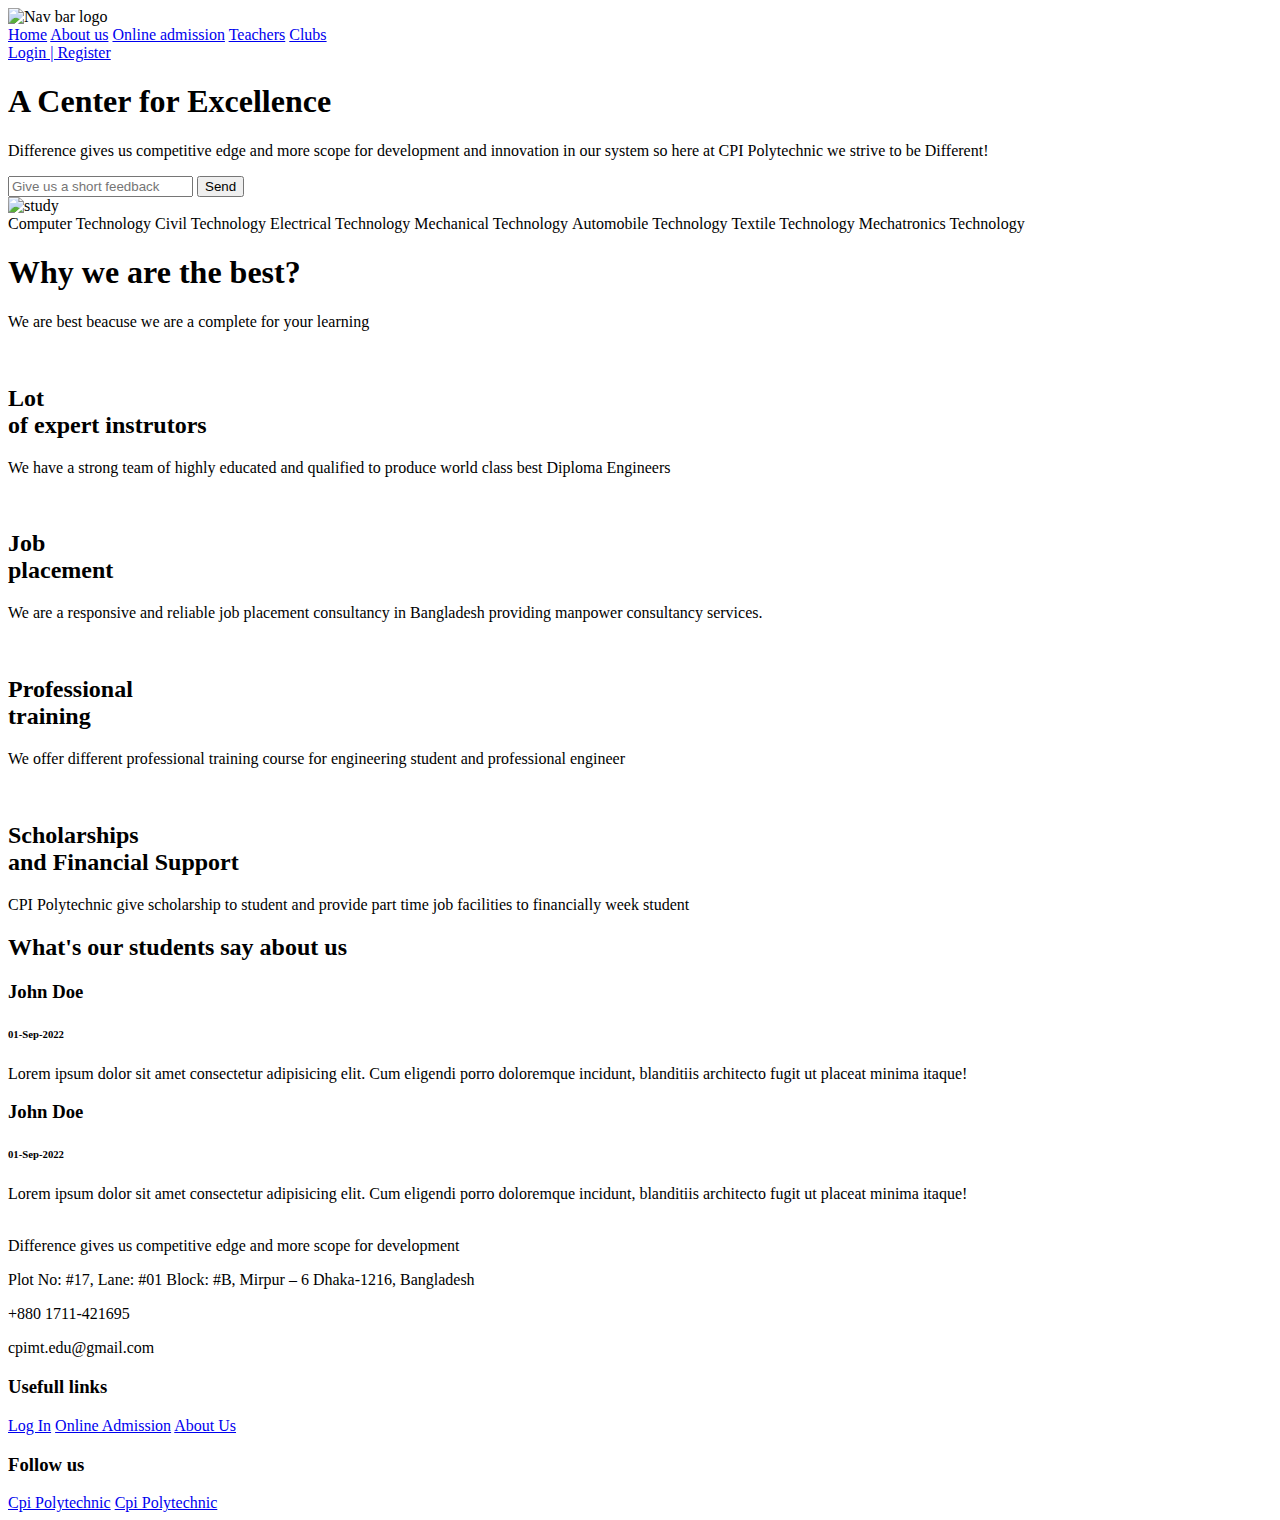
==== index.html @ bc325661 "update index.html" ====
<!DOCTYPE html>
<html lang="en">
  <head>
    <meta charset="UTF-8" />
    <meta http-equiv="X-UA-Compatible" content="IE=edge" />
    <meta name="viewport" content="width=device-width, initial-scale=1.0" />
    <link rel="stylesheet" href="./style/style.css" />
    <!-- Box Icon -->
    <link rel="stylesheet" href="./style/boxicons-2.1.2/css/boxicons.min.css" />
    <title>cpi - Home</title>
  </head>
  <body>
    <!-- Nav bar start -->
    <nav class="navbar">
      <div class="nav_logo">
        <img src="./images/nav_logo_png.png" alt="Nav bar logo" />
      </div>
      <div class="nav_links">
        <a href="#" class="nav_link">Home</a>
        <a href="#" class="nav_link">About us</a>
        <a href="#" class="nav_link">Online admission</a>
        <a href="#" class="nav_link">Teachers</a>
        <a href="#" class="nav_link">Clubs</a>
      </div>
      <div class="nav_btns">
        <a class="nav_btn" href="#">Login | Register</a>
      </div>
    </nav>
    <!-- Nav bar end -->

    <!-- Head part start -->
    <div class="head_box">
      <div class="headbox_texts">
        <h1 class="headbox_title">A Center for Excellence</h1>
        <p class="headbox_subtitle">
          Difference gives us competitive edge and more scope for development
          and innovation in our system so here at CPI Polytechnic we strive to
          be Different!
        </p>
        <div class="short_feedback_box">
          <i class="bx bx-message-detail"></i>
          <input
            type="text"
            class="input_box"
            id="feedback_input"
            placeholder="Give us a short feedback"
          />
          <button class="input_btn" id="feedback_btn">Send</button>
        </div>
      </div>
      <div class="headbox_img">
        <!-- <img src="/images/undraw_mathematics_4otb_11.png" alt="study" /> -->
        <img src="./images/pngaaa.com-1084071.png" alt="study" />
      </div>
    </div>
    <!-- Head part end -->

    <!-- Start we are best -->
    <div class="depts">
      <a class="dept_item"
        ><i class="cmt"><img src="./images/chip.png" alt="" /></i>Computer
        Technology</a
      >
      <a class="dept_item"
        ><i class="ct"><img src="./images/engineers.png" alt="" /></i>Civil
        Technology</a
      >
      <a class="dept_item"
        ><i class="et"><img src="./images/electrical-energy.png" alt="" /></i
        >Electrical Technology</a
      >
      <a class="dept_item"
        ><i class="mt"><img src="./images/mechanic.png" alt="" /></i>Mechanical
        Technology</a
      >
      <a class="dept_item"
        ><i class="amt"><img src="./images/automotive.png" alt="" /></i
        >Automobile Technology</a
      >
      <a class="dept_item"
        ><i class="tlt"><img src="./images/clothes.png" alt="" /></i>Textile
        Technology</a
      >
      <a class="dept_item"
        ><i class="mrt"><img src="./images/robotic-arm.png" alt="" /></i
        >Mechatronics Technology</a
      >
    </div>
    <div class="mainBestBody">
      <div class="mainBest_head">
        <h1>Why we are the best?</h1>
        <p>We are best beacuse we are a complete for your learning</p>
      </div>

      <div class="mainBest_cards">
        <div class="bestCard">
          <i style="background-color: rgba(73, 183, 104, 0.2)"
            ><img src="./images/teacher (1).png" alt=""
          /></i>
          <h2>Lot <br />of expert instrutors</h2>
          <p>
            We have a strong team of highly educated and qualified to produce
            world class best Diploma Engineers
          </p>
        </div>

        <div class="bestCard">
          <i style="background-color: rgba(255, 184, 3, 0.2)"
            ><img src="./images/handshake.png" alt=""
          /></i>
          <h2>Job <br />placement</h2>
          <p>
            We are a responsive and reliable job placement consultancy in
            Bangladesh providing manpower consultancy services.
          </p>
        </div>

        <div class="bestCard">
          <i style="background-color: rgba(8, 20, 255, 0.1)"
            ><img src="./images/training.png" alt=""
          /></i>
          <h2>Professional <br />training</h2>
          <p>
            We offer different professional training course for engineering
            student and professional engineer
          </p>
        </div>

        <div class="bestCard">
          <i style="background-color: rgba(255, 133, 33, 0.2)"
            ><img src="./images/scholarship.png" alt=""
          /></i>
          <h2>Scholarships <br />and Financial Support</h2>
          <p>
            CPI Polytechnic give scholarship to student and provide part time
            job facilities to financially week student
          </p>
        </div>
      </div>
    </div>
    <!-- End we are best -->

    <!-- Start portfolio -->
    <div class="portfolio_section">
      <div class="portfolio_head">
        <h2>What's our students say about us</h2>
      </div>
      <div class="portfolio_contents">
        <div class="arrow" id="left_arrow">
          <i class="bx bx-chevron-left"></i>
        </div>

        <div class="slide_box">
          <div class="slide">
            <h3 id="username">John Doe</h3>
            <h6 id="comment_date">01-Sep-2022</h6>
            <p id="comment_text">
              Lorem ipsum dolor sit amet consectetur adipisicing elit. Cum
              eligendi porro doloremque incidunt, blanditiis architecto fugit ut
              placeat minima itaque!
            </p>
          </div>

          <div class="slide">
            <h3 id="username">John Doe</h3>
            <h6 id="comment_date">01-Sep-2022</h6>
            <p id="comment_text">
              Lorem ipsum dolor sit amet consectetur adipisicing elit. Cum
              eligendi porro doloremque incidunt, blanditiis architecto fugit ut
              placeat minima itaque!
            </p>
          </div>
        </div>

        <div class="arrow" id="right_arrow">
          <i class="bx bx-chevron-right"></i>
        </div>
      </div>
    </div>
    <!-- End portfolio -->

    <!-- Start footer -->
    <div class="footer_section">
      <div class="footer_left">
        <img src="./images/nav_logo_png.png" alt="" />
        <summary>
          Difference gives us competitive edge and more scope for development
        </summary>
        <p>
          <i class="bx bxs-map"></i> Plot No: #17, Lane: #01 Block: #B, Mirpur –
          6 Dhaka-1216, Bangladesh
        </p>
        <p><i class="bx bxs-phone"></i> +880 1711-421695</p>
        <p><i class="bx bxs-envelope"></i> cpimt.edu@gmail.com</p>
      </div>
      <div class="footer_mid">
        <h3>Usefull links</h3>
        <a href="#">Log In</a>
        <a href="#">Online Admission</a>
        <a href="#">About Us</a>
      </div>
      <div class="footer_right">
        <h3>Follow us</h3>
        <a target="_blank" href="https://www.facebook.com/CPIMT"
          ><i class="bx bxl-facebook-circle"></i> Cpi Polytechnic</a
        >
        <a
          target="_blank"
          href="https://www.youtube.com/channel/UCcc05EDBZK6j7xYQcsNyWBA"
          ><i class="bx bxl-youtube"></i> Cpi Polytechnic</a
        >
      </div>
    </div>
    <!-- End footer -->
  </body>
</html>
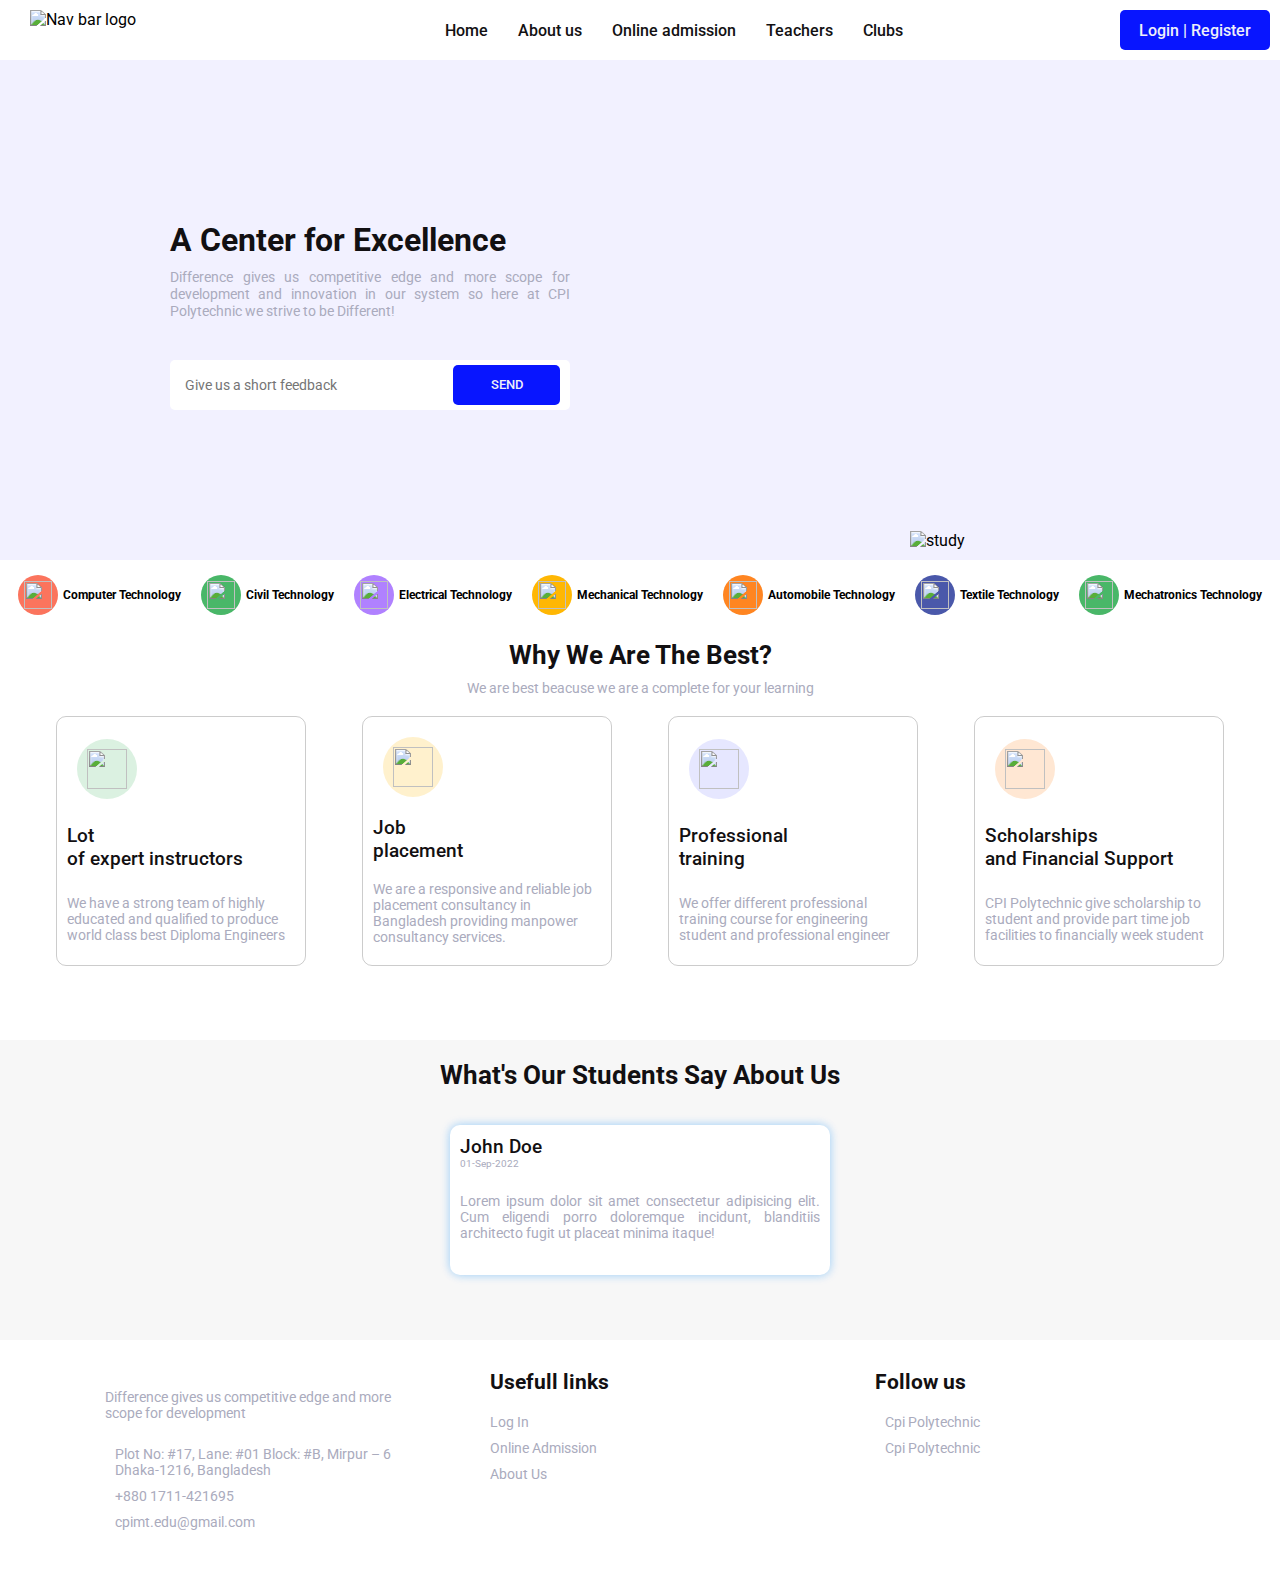
==== commit 02bb85d7: "Responsive behavior developed" ====
--- a/index.html
+++ b/index.html
@@ -15,17 +15,38 @@
       <div class="nav_logo">
         <img src="./images/nav_logo_png.png" alt="Nav bar logo" />
       </div>
+      <div class="nav_link_pair">
+        <div class="nav_links">
+          <a href="#" class="nav_link">Home</a>
+          <a href="#" class="nav_link">About us</a>
+          <a href="#" class="nav_link">Online admission</a>
+          <a href="#" class="nav_link">Teachers</a>
+          <a href="#" class="nav_link">Clubs</a>
+        </div>
+        <div class="nav_btns">
+          <a class="nav_btn" href="#">Login | Register</a>
+        </div>
+      </div>
+      <div class="nav_mob_btn">
+        <i class="bx bx-menu" id="nav_mob_open"></i>
+        <i class="bx bx-x" id="nav_mob_close"></i>
+      </div>
+    </nav>
+    <!-- Mob Navbar -->
+    <div class="mob_nav" id="mob_nav">
       <div class="nav_links">
-        <a href="#" class="nav_link">Home</a>
-        <a href="#" class="nav_link">About us</a>
-        <a href="#" class="nav_link">Online admission</a>
-        <a href="#" class="nav_link">Teachers</a>
-        <a href="#" class="nav_link">Clubs</a>
-      </div>
-      <div class="nav_btns">
-        <a class="nav_btn" href="#">Login | Register</a>
-      </div>
-    </nav>
+          <a href="#" class="nav_link">Home</a>
+          <a href="#" class="nav_link">About us</a>
+          <a href="#" class="nav_link">Online admission</a>
+          <a href="#" class="nav_link">Teachers</a>
+          <a href="#" class="nav_link">Clubs</a>
+        </div>
+        <div class="nav_btns">
+          <a class="nav_btn" href="#">Login | Register</a>
+        </div>
+      </div>
+    </div>
+    <!-- Mob Navbar -->
     <!-- Nav bar end -->
 
     <!-- Head part start -->
@@ -97,7 +118,7 @@
           <i style="background-color: rgba(73, 183, 104, 0.2)"
             ><img src="./images/teacher (1).png" alt=""
           /></i>
-          <h2>Lot <br />of expert instrutors</h2>
+          <h2>Lot <br />of expert instructors</h2>
           <p>
             We have a strong team of highly educated and qualified to produce
             world class best Diploma Engineers
@@ -161,7 +182,7 @@
             </p>
           </div>
 
-          <div class="slide">
+          <!-- <div class="slide">
             <h3 id="username">John Doe</h3>
             <h6 id="comment_date">01-Sep-2022</h6>
             <p id="comment_text">
@@ -169,7 +190,7 @@
               eligendi porro doloremque incidunt, blanditiis architecto fugit ut
               placeat minima itaque!
             </p>
-          </div>
+          </div> -->
         </div>
 
         <div class="arrow" id="right_arrow">
--- a/style/style.css
+++ b/style/style.css
@@ -0,0 +1,700 @@
+@import url('https://fonts.googleapis.com/css2?family=Roboto:ital,wght@0,100;0,300;0,400;0,500;0,700;0,900;1,100;1,300;1,400;1,500;1,700;1,900&display=swap');
+
+/* @font-face {
+    font-family: "roboto thin";
+    src: url("/font/Roboto-Thin.ttf");
+}
+@font-face {
+    font-family: "roboto normal";
+    src: url("/font/Roboto-Regular.ttf");
+}
+@font-face {
+    font-family: "roboto light";
+    src: url("/font/Roboto-Light.ttf");
+}
+@font-face {
+    font-family: "roboto medium";
+    src: url("/font/Roboto-Medium.ttf");
+}
+@font-face {
+    font-family: "roboto bold";
+    src: url("/font/Roboto-Bold.ttf");
+}
+@font-face {
+    font-family: "roboto black";
+    src: url("/font/Roboto-Black.ttf");
+} */
+
+:root
+{
+    --red : #da0000;
+    --blue : #0815ff;
+    --white : #eeeff9;
+    --black : #121012;
+    --gray : #aaabbd;
+    --purple : #4a58aa;
+    --yellow : #ffb703;
+    --orange : #ff8521;
+    --green : #49b768;
+    --off_brown : #52484d;
+    --off_golden : #929182;
+    --off_orange : #ab5d2e;
+    --redish : #fb745d;
+    --light_purple : #b081ff;
+}
+*
+{
+    margin: 0;
+    padding: 0;
+    box-sizing: border-box;
+    /* font-family: "roboto normal", "Roboto"; */
+    font-family: 'Roboto', sans-serif;
+}
+
+html, body
+{
+    width: 100%;
+    height: 100%;
+}
+
+.navbar
+{
+    width: 100%;
+    height: 60px;
+    background: #fff;
+    padding: 10px 0;
+    display: flex;
+    justify-content: space-evenly;
+    /* align-items: center; */
+    /* border: 1px solid red; */
+}
+.navbar .nav_logo
+{
+    margin-left: 20px;
+    width: 250px;
+    height: 40px;
+    padding: 0 10px;
+}
+.nav_logo img
+{
+    width: 100%;
+    height: 100%;
+}
+.nav_link_pair {
+    width: 100%;
+    display: flex;
+    justify-content: space-evenly;
+    /* border: 1px solid red; */
+    align-items: center;
+}
+.nav_links
+{
+    width: 100%;
+    height: fit-content;
+    display: flex;
+    justify-content: center;
+    /* border: 1px solid blue; */
+}
+.nav_links .nav_link
+{
+    text-decoration: none;
+    color: var(--black);
+    /* font-family: "roboto medium"; */
+    font-weight: 500;
+    padding: 0 15px;
+    font-size: 16px;
+}
+.nav_link:hover
+{
+    color: var(--blue);
+}
+.nav_btns
+{
+    margin-right: 10px;
+    width: 150px;
+    height: 40px;
+    display: flex;
+    justify-self: flex-end;
+    justify-content: center;
+    align-items: center;
+}
+.nav_btns .nav_btn
+{
+    width: 150px;
+    height: 40px;
+    background-color: var(--blue);
+    display: flex;
+    justify-content: center;
+    align-items: center;
+    color: var(--white);
+    /* font-family: "roboto medium"; */
+    font-weight: 500;
+    border-radius: 5px;
+    text-decoration: none;
+}
+.nav_btn:hover
+{
+    background-color: var(--purple);
+}
+.nav_mob_btn
+{
+    height: 40px;
+    display: flex;
+    justify-content: center;
+    align-items: center;
+    font-size: 2em;
+    cursor: pointer;
+}
+#nav_mob_open
+{
+    color: var(--blue);
+    display: none;
+}
+#nav_mob_close
+{
+    color: var(--red);
+    display: none;
+}
+/* +++++++++++ Mobile navbar +++++++++++ */
+.mob_nav
+{
+    height: 300px;
+    margin: 5px 30px;
+    margin-bottom: 10px;
+    display: none;
+    flex-direction: column;
+    align-items: flex-start;
+    justify-content: center;
+    padding: 20px;
+    border-radius: 5px;
+    background-color: var(--gray);
+    animation: mob_nav 1s;
+
+}
+.mob_nav .nav_links
+{
+    width: 100%;
+    flex-direction: column;
+}
+.mob_nav .nav_links .nav_link
+{
+    width: 100%;
+    height: 40px;
+}
+.mob_nav_active
+{
+    display: flex;
+}
+@keyframes mob_nav {
+    from{
+        height: 0px;
+    }
+    to{
+        height: 300px;
+    }
+}
+/* +++++++++++ Mobile navbar +++++++++++ */
+
+/* Media query for navbar goes here */
+@media only screen and (max-width: 600px) {
+    .navbar
+    {
+        background-color: #fff;
+    }
+    .nav_logo
+    {
+        width: 100%;
+        margin-left: 0;
+        display: flex;
+        justify-content: center;
+    }
+    .nav_link_pair
+    {
+        display: none;
+    }
+    #nav_mob_open
+    {
+        display: block;
+    }
+}
+/* Media query for navbar ends here */
+.head_box
+{
+    width: 100%;
+    height: 500px;
+    padding: 10px 0;
+    display: flex;
+    justify-content: space-around;
+    align-items: center;
+    background-color: rgba(239, 238, 255, .8);
+    /* border: 1px solid blue; */
+}
+.head_box .headbox_img
+{
+    width: auto;
+    height: 100%;
+    display: flex;
+    justify-content: center;
+    align-items: flex-end;
+
+}
+.headbox_img img
+{
+    width: 200px;
+}
+.head_box .headbox_texts
+{
+    width: 400px;
+    height: 100%;
+    display: flex;
+    flex-direction: column;
+    justify-content: center;
+    align-items: flex-start;
+    /* border: 1px solid red; */
+}
+.headbox_texts .headbox_title
+{
+    margin-top: 10px;
+    /* font-family: "roboto bold"; */
+    font-weight: 700;
+    font-size: 2em;
+    color: var(--black);
+}
+.headbox_texts .headbox_subtitle
+{
+    margin-top: 10px;
+    /* font-family: "roboto normal"; */
+    font-weight: 400;
+    font-size: .9em;
+    color: var(--gray);
+    text-align: justify;
+}
+.headbox_texts .short_feedback_box
+{
+    margin-top: 40px;
+    height: 50px;
+    width: 100%;
+    background-color: #fff;
+    border-radius: 5px;
+    display: flex;
+    align-items: center;
+    justify-content: space-between;
+    padding: 10px;
+}
+.short_feedback_box i
+{
+    font-size: 1.5em;
+    color: var(--gray);
+    margin: auto 0;
+}
+.short_feedback_box input
+{
+    width: 100%;
+    height: 40px;
+    color: var(--black);
+    font-size: 14px;
+    background: none;
+    border: none;
+    outline: none;
+    padding: 5px;
+    /* border: 1px solid red; */
+}
+.short_feedback_box button
+{
+    width: 150px;
+    height: 40px;
+    background-color: var(--blue);
+    color: var(--white);
+    /* font-family: "roboto medium"; */
+    font-weight: 500;
+    border: none;
+    outline: none;
+    border-radius: 5px;
+    text-transform: uppercase;
+}
+.short_feedback_box button:hover
+{
+    background-color: var(--purple);
+}
+/* Media query for head_box goes here */
+@media only screen and (max-width: 600px) {
+    /* .head_box
+    {   
+        background-image: url("/images/pngaaa.com-1084071.png");
+        background-position: center;
+        background-repeat: no-repeat;
+        background-size: cover;
+
+    } */
+    .head_box .headbox_img
+    {
+        width: 100%;
+        /* display: none; */
+        position: absolute;
+        top: 0;
+        left: 0;
+        align-items: center;
+        opacity: .2;
+        z-index: -1;
+    }
+    .head_box .headbox_texts
+    {
+        width: 100%;
+        padding: 20px;
+        z-index: 1;
+    }
+}
+/* Media query for head_box ends here */
+
+.depts
+{
+    display: flex;
+    justify-content: center;
+    align-items: center;
+    width: 100%;
+    height: auto;
+    margin-top: 10px;
+}
+.dept_item
+{
+    margin: 5px 10px;
+    width: auto;
+    height: 40px;
+    display: flex;
+    align-items: center;
+    text-decoration: none;
+    /* font-family: "roboto bold"; */
+    font-weight: 700;
+    font-size: 12px;
+}
+.dept_item img
+{
+    width: 28px;
+    height: 28px;
+}
+.dept_item i
+{
+    margin-right: 5px;
+    width: 40px;
+    height: 100%;
+    /* background-color: #0815ff; */
+    display: flex;
+    justify-content: center;
+    align-items: center;
+    border-radius: 50%;
+}
+.cmt{background-color: var(--redish);}
+.ct{background-color: var(--green);}
+.et{background-color: var(--light_purple);}
+.mt{background-color: var(--yellow);}
+.amt{background-color: var(--orange);}
+.tlt{background-color: var(--purple);}
+.mrt{background-color: var(--green);}
+
+.mainBestBody
+{
+    margin-top: 20px;
+    width: 100%;
+    height: 400px;
+    /* border: 1px solid red; */
+}
+.mainBestBody .mainBest_head
+{
+    width: 100%;
+    /* border: 1px solid blue; */
+    display: flex;
+    flex-direction: column;
+    align-items: center;
+}
+.mainBest_head h1
+{
+    margin-bottom: 5px;
+    /* font-family: "roboto bold"; */
+    font-weight: 700;
+    font-size: 1.6em;
+    color: var(--black);
+    text-transform: capitalize;
+}
+.mainBest_head p
+{
+    margin-top: 5px;
+    /* font-family: "roboto normal"; */
+    font-weight: 400;
+    font-size: 14px;
+    color: var(--gray);
+}
+.mainBestBody .mainBest_cards
+{
+    margin-top: 20px;
+    display: flex;
+    justify-content: space-evenly;
+}
+.mainBest_cards .bestCard
+{
+    width: 250px;
+    height: 250px;
+    display: flex;
+    flex-direction: column;
+    justify-content: space-around;
+    /* background-color: rgba(240, 240, 240, 0.5); */
+    border-radius: 10px;
+    padding: 10px;
+    border: 1px solid rgba(0, 0, 0, 0.2);
+}
+.bestCard img
+{
+    width: 40px;
+    height: 40px;
+}
+.bestCard i
+{
+    width: 60px;
+    height: 60px;
+    /* background-color: var(--green); */
+    display: flex;
+    justify-content: center;
+    align-items: center;
+    border-radius: 50%;
+    margin-left: 10px;
+}
+.bestCard h2
+{
+    word-wrap: break-word;
+    font-size: 1.2em;
+    /* font-family: "roboto normal"; */
+    font-weight: 500;
+    color: var(--black);
+}
+.bestCard p
+{
+    text-align: left;
+    color: var(--gray);
+    font-size: 14px;
+}
+/* Media query for We are best goes here */
+@media only screen and (max-width:600px){
+    .depts
+    {
+        width: fit-content;
+        flex-direction: column;
+        align-items: flex-start;
+        margin: 10px auto;
+        /* border: 1px solid red; */
+    }
+    .mainBest_head h1
+    {
+        font-size: 1.5em;
+    }
+    .mainBest_head p
+    {
+        font-size: 12px;
+    }
+    .mainBestBody
+    {
+        height: auto;
+        padding-bottom: 20px;
+    }
+    .mainBestBody .mainBest_cards
+    {
+        flex-direction: column;
+        align-items: center;
+        justify-content: unset;
+    }
+    .mainBest_cards .bestCard
+    {
+        margin: 5px;
+    }
+}
+/* Media query for We are best goes here */
+
+.portfolio_section
+{
+    width: 100%;
+    height: 300px;
+    background-color: rgba(240, 240, 240, 0.5);
+    padding: 10px;
+}
+
+.portfolio_section .portfolio_head
+{
+    width: 100%;
+    height: auto;
+    display: flex;
+    justify-content: center;
+    padding: 10px 0;
+}
+.portfolio_head h2
+{
+    /* font-family: "roboto bold"; */
+    font-weight: 700;
+    font-size: 1.6em;
+    color: var(--black);
+    text-transform: capitalize;
+}
+.portfolio_section .portfolio_contents
+{
+    width: auto;
+    height: auto;
+    margin: 0 auto 0 auto;
+    display: flex;
+    justify-content: center;
+    align-items: center;
+    /* border: 1px solid rgb(0, 255, 149); */
+}
+.slide_box
+{
+    /* width: 800px; */
+    width: 400px;
+    height: 200px;
+    display: flex;
+    justify-content: center;
+    align-items: center;
+    /* overflow: hidden;
+    overflow-x: scroll; */
+    /* border: 1px solid red; */
+}
+.slide_box .slide
+{
+    margin: 0 10px;
+    padding: 10px;
+    background-color: #fff;
+    width: auto;
+    height: 150px;
+    border-radius: 10px;
+    box-shadow: 1px 1px 10px rgba(0, 140, 255, 0.2),
+                -1px -1px 10px rgba(0, 140, 255, 0.2);
+    display: flex;
+    flex-direction: column;
+    justify-content: space-evenly;
+    cursor: pointer;
+    transition: .5s;
+    user-select: none;
+}
+.slide_box .slide:hover
+{
+    box-shadow: 3px 3px 20px rgba(0, 140, 255, 0.3),
+                -3px -3px 20px rgba(0, 140, 255, 0.3);
+}
+.slide h3
+{
+    /* font-family: "roboto normal"; */
+    font-weight: 500;
+    font-size: 1.2em;
+    color: var(--black);
+}
+.slide h6
+{
+    /* font-family: "roboto normal"; */
+    font-weight: 400;
+    font-size: 10px;
+    color: var(--gray);
+}
+.slide p
+{
+    height: 100%;
+    text-align: justify;
+    /* font-family: "roboto normal"; */
+    font-weight: 400;
+    font-size: 14px;
+    color: var(--gray);
+    /* border: 1px solid red; */
+    display: flex;
+    align-items: center;
+}
+.arrow
+{
+    width: fit-content;
+    font-size: 3em;
+    color: var(--gray);
+    cursor: pointer;
+    user-select: none;
+}
+/* Media query for portfolio goes here */
+@media only screen and (max-width: 600px){
+    .portfolio_head h2
+    {
+        padding: 0 10px;
+        font-size: 1.5em;
+        text-align: center;
+    }
+    .slide_box
+    {
+        width: 100%;
+        height: 200px;
+        overflow: hidden;
+    }
+    .slide_box .slide
+    {
+        width: 100%;
+        height: auto;
+    }
+    .arrow
+    {
+        font-size: 2em;
+    }
+}
+/* Media query for portfolio ends here */
+.footer_section
+{
+    padding: 20px;
+    width: 100%;
+    height: auto;
+    display: flex;
+    justify-content: space-evenly;
+    align-items: flex-start;
+}
+.footer_left, .footer_mid, .footer_right
+{
+    margin: 10px 0;
+    width: 300px;
+}
+.footer_left img
+{
+    width: 200px;
+    margin-bottom: 5px;
+}
+.footer_left summary
+{
+    font-size: 14px;
+    color: var(--gray);
+    margin-bottom: 25px;
+}
+.footer_section h3
+{
+    font-size: 1.3em;
+    color: var(--black);
+    margin-bottom: 20px;
+}
+.footer_section p
+{
+    font-size: 14px;
+    color: var(--gray);
+    margin: 10px 0;
+    display: flex;
+    align-items: center;
+
+}
+.footer_section a
+{
+    font-size: 14px;
+    color: var(--gray);
+    margin: 10px 0;
+    text-decoration: none;
+    display: flex;
+    align-items: center;
+}
+.footer_section i
+{
+    height: 100%;
+    font-size: 1.5em;
+    margin-right: 10px;
+}
+/* Media query for footer goes here */
+    @media only screen and (max-width: 600px) {
+        .footer_section
+        {
+            flex-direction: column;
+            justify-content: flex-start;
+        }
+    }
+/* Media query for footer goes here */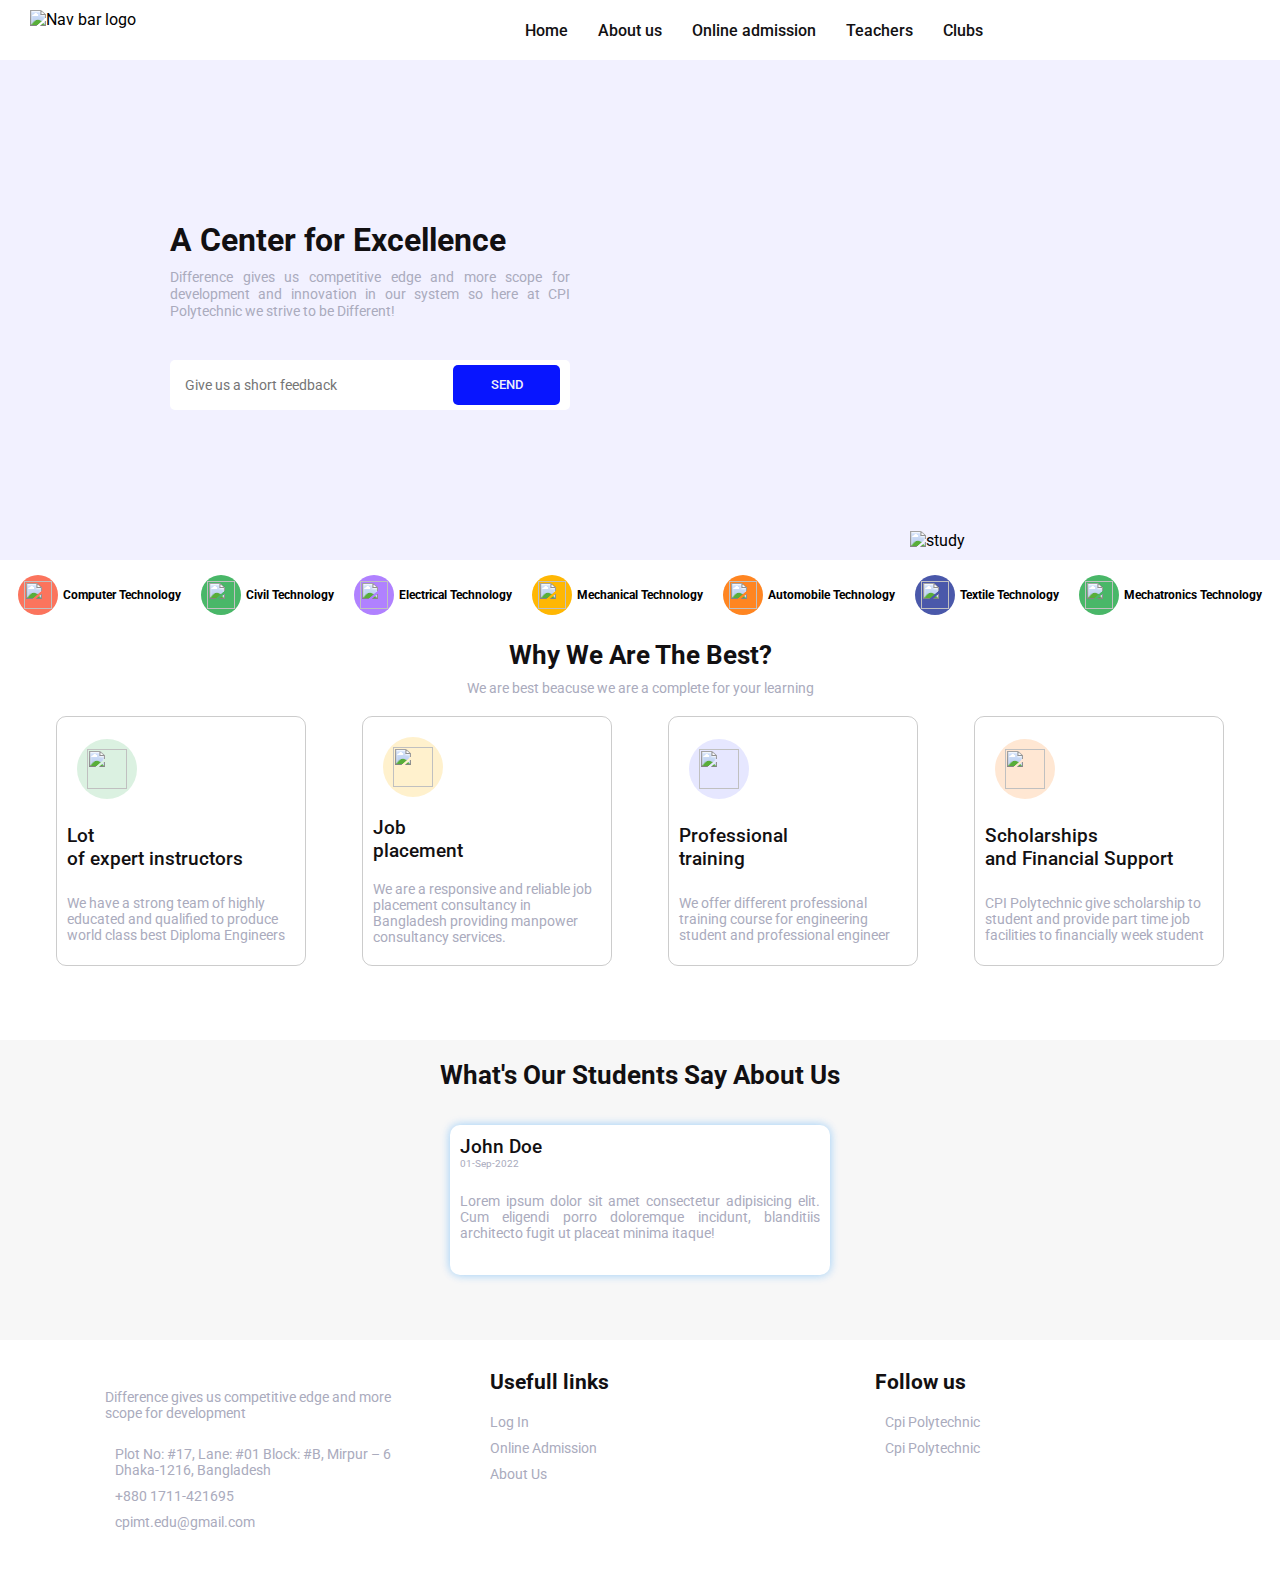
==== commit 893a7551: "Navbar functionality  added" ====
--- a/index.html
+++ b/index.html
@@ -233,5 +233,6 @@
       </div>
     </div>
     <!-- End footer -->
+    <script src="./js/homepage.js"></script>
   </body>
 </html>
--- a/style/style.css
+++ b/style/style.css
@@ -169,7 +169,12 @@
     border-radius: 5px;
     background-color: var(--gray);
     animation: mob_nav 1s;
-
+    transition: all 1s;
+
+}
+.mob_nav .nav_links, .nav_btns
+{
+    display: none;
 }
 .mob_nav .nav_links
 {
